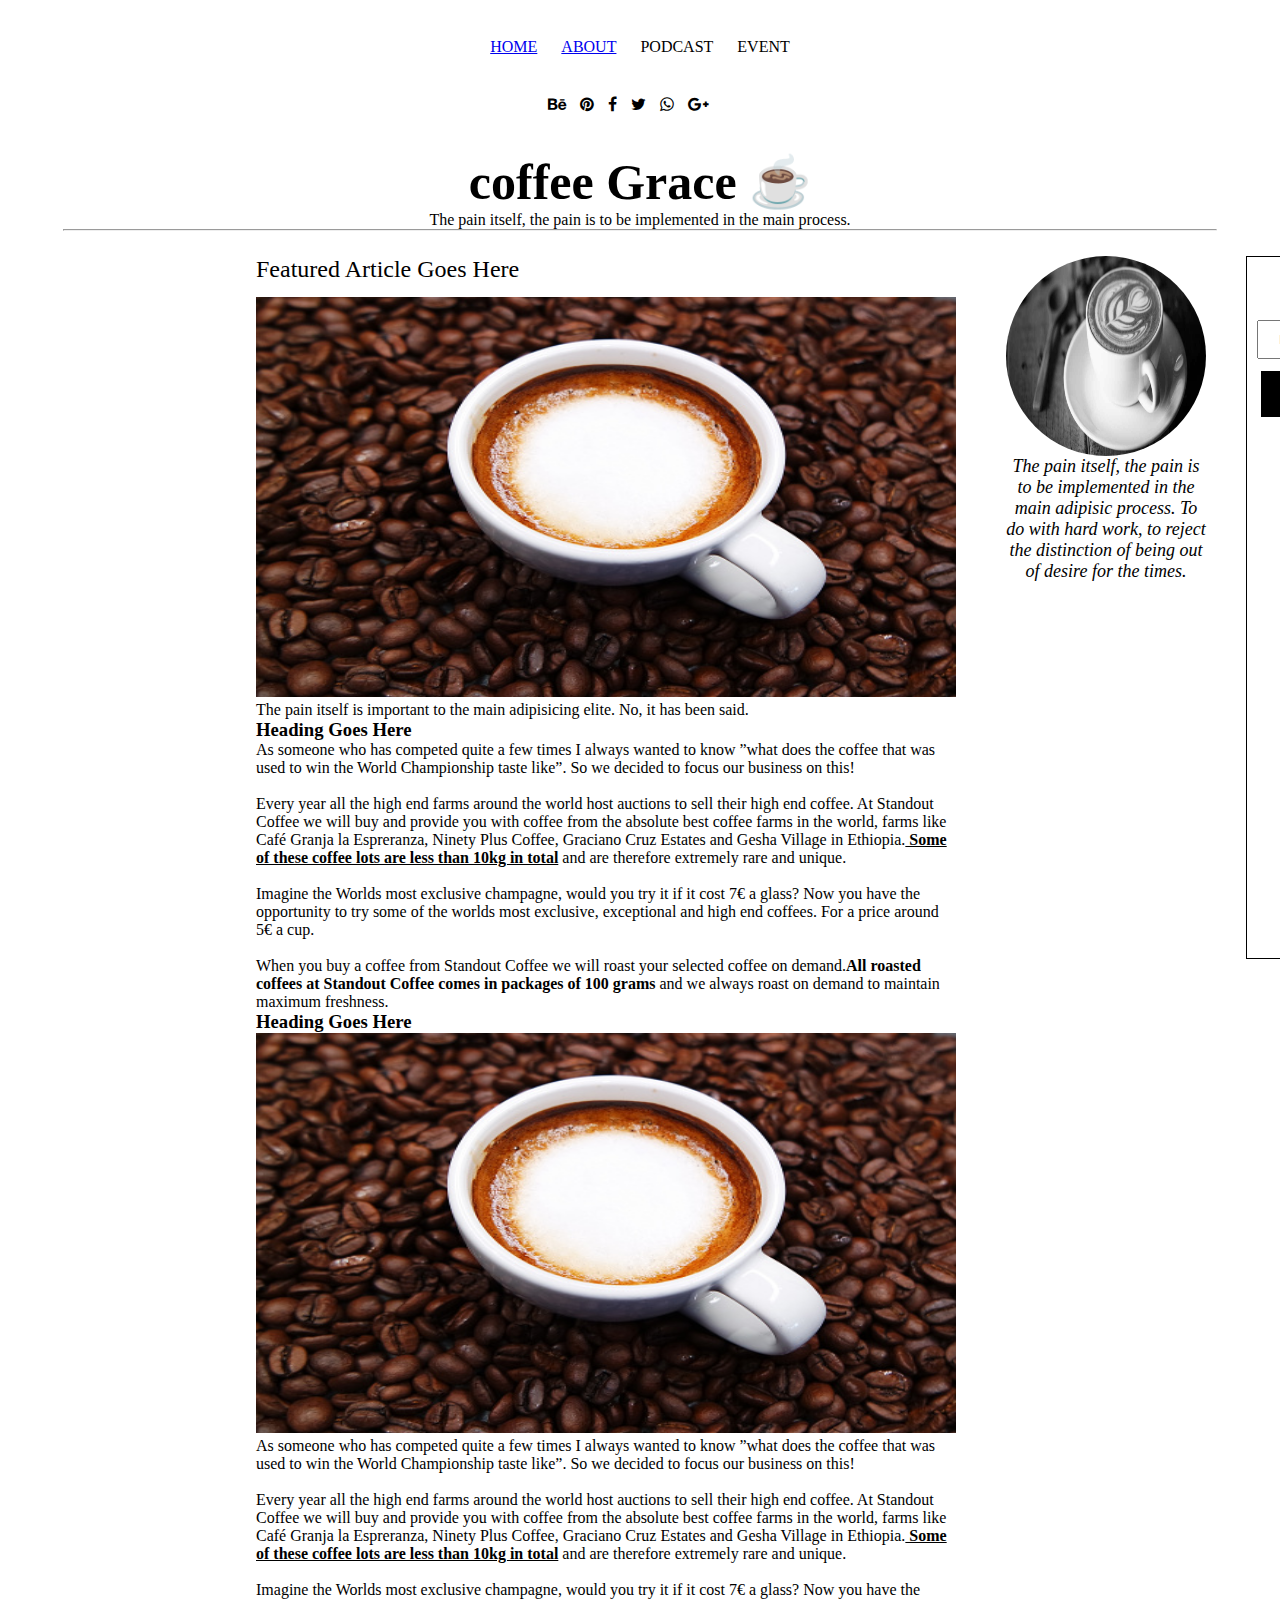
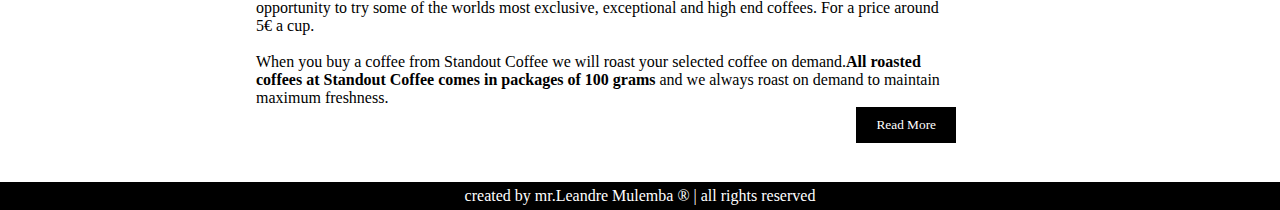
==== blogs.html @ 62d1dcc4 "coffe v-1.0" ====
<!DOCTYPE html>
<html lang="en">
  <head>
    <meta charset="utf-8">
    <meta name="viewport" content="width=device-width, initial-scale=1.0">
    <title> Blogs Coffee Grace</title>
    <link rel="stylesheet" href="blogs.css">
    <link rel="stylesheet" href="https://cdnjs.cloudflare.com/ajax/libs/font-awesome/4.7.0/css/font-awesome.css"/>
    
</head>
<body>
				<nav>
								<div class="nav-links">
												<ul>
								<li><a href="Accueil.html">Home</a></li>
																<li><a href="aboutus1.html">About</a></li>
																<li>Podcast</li>
																<li>Event</li>
												</ul>
								</div>
								<div class="accounts">
      							 <i class="fa fa-behance"></i>
      							 <i class="fa fa-pinterest"></i>
      							 <i class="fa fa-facebook"></i>
       						 <i class="fa fa-twitter"></i>
      							 <i class="fa fa-whatsapp"></i>
        				 <i class="fa fa-google-plus"></i>
        					<i class="fa fa-intagram"></i>
    				 </div>
    </nav>
    
    
<!-- section heard starts -->
<section class="header">
				
<h1>coffee Grace &#x2615;</h1>
<h4>The pain itself, the pain is to be implemented in the main process.</h4>

</section>
<!-- section heard ends -->

<hr>

<!-- section content starts -->   
<section class="content-container">
				
<div class="left-content">
   <h2>Featured Article Goes Here</h2>
     <div class="featured-article">
	<img src="Accueilphoto/image-3.jpg" alt="">
		<p>The pain itself is important to the main adipisicing elite.  No, it has been said.</p>
     </div>
				<h3>Heading Goes Here</h3>
 <p>As someone who has competed quite a few times I always wanted to know ”what does the coffee that was used to win the World Championship taste like”. So we decided to focus our business on this!</p><br>

<p>Every year all the high end farms around the world host auctions to sell their high end coffee. At Standout Coffee we will buy and provide you with coffee from the absolute best coffee farms in the world, farms like Café Granja la Espreranza, Ninety Plus Coffee, Graciano Cruz Estates and Gesha Village in Ethiopia.<b><u> Some of these coffee lots are less than 10kg in total</u></b> and are therefore extremely rare and unique.</p><br>

<p>Imagine the Worlds most exclusive champagne, would you try it if it cost 7€ a glass? Now you have the opportunity to try some of the worlds most exclusive, exceptional and high end coffees. For a price around 5€ a cup.</p><br>

<p>When you buy a coffee from Standout Coffee we will roast your selected coffee on demand.<b>All roasted coffees at Standout Coffee comes in packages of 100 grams</b> and we always roast on demand to maintain maximum freshness.</p> 
						<div class="another-article">
     <h3>Heading Goes Here</h3>
<img src="Accueilphoto/image-3.jpg" alt="">
 <p>As someone who has competed quite a few times I always wanted to know ”what does the coffee that was used to win the World Championship taste like”. So we decided to focus our business on this!</p><br>

<p>Every year all the high end farms around the world host auctions to sell their high end coffee. At Standout Coffee we will buy and provide you with coffee from the absolute best coffee farms in the world, farms like Café Granja la Espreranza, Ninety Plus Coffee, Graciano Cruz Estates and Gesha Village in Ethiopia.<b><u> Some of these coffee lots are less than 10kg in total</u></b> and are therefore extremely rare and unique.</p><br>

<p>Imagine the Worlds most exclusive champagne, would you try it if it cost 7€ a glass? Now you have the opportunity to try some of the worlds most exclusive, exceptional and high end coffees. For a price around 5€ a cup.</p><br>

<p>When you buy a coffee from Standout Coffee we will roast your selected coffee on demand.<b>All roasted coffees at Standout Coffee comes in packages of 100 grams</b> and we always roast on demand to maintain maximum freshness.</p> 

<button class="btn read-more-btn">Read More</button>
     </div>
</div>

<div class="right-content">
   	<div class="avatar-content">
   	<img src="Accueilphoto/image-4.jpg" alt="">
     												<p class="author-caption">The pain itself, the pain is to be implemented in the main adipisic process.  To do with hard work, to reject the distinction of being out of desire for the times.</p> 
   	</div>
   	
   <div class="newsletter">
    <h5>STAY UPDATED</h5>
  <input type="email" name="" id="" placeholder="EMAIL ADDRESS" required>
 <button type="submit" class="btn sub-btn">SUBSCRIBE</button>
   </div>
   
   	<div class="search">
   	<h5>SEARCH</h5>
  	<input type="text" placeholder="LOOKING FOR?">
<button class="search-btn">GO</button>  
   </div>
   
   <div class="topics">
   <h5>TOPICS</h5>
     	<ul>
     			<li>Minimalism</li>
   					<li>Travel</li>
     	 	<li><a href="Accueilphoto.html">Photography</a></li>
     			<li>Life</li>
     			<li>Family</li>
     			<li>Books</li>
     	</ul>
   </div>
   
   <div class="popular-post">
     <h5>POPULAR POST</h5>
<img src="Accueilphoto/image-5.jpg" alt="">
<p class="caption">A Lovely Caption</p>
<img src="Accueilphoto/image-6.jpg" alt="">
<p class="caption">A Lovely Caption</p>
   </div>
   
</div>
</section>

<!-- section content ends -->   

<footer>
<p> created by mr.Leandre Mulemba &#174 | all rights reserved</p>
</footer>

</body>
</html>
---- blogs.css ----
*{
				margin: 0;
				padding: 0;
				box-sizing: boder-box;
}
body{
    font-family: 'open Sans';
}
nav{
				display: grid;
				grid-template-areas:
				'nav-links accounts';
				width: 60%;
				margin: auto;
				margin-top: 3%;
				grid-gap: 40px;
}
li{
				list-style: none;
				display: inline;
				padding: 10px;
				text-transform: uppercase;
				cursor: pointer;
}
li:hover{ 
				font-weight:900;
}
i{
				margin-right: 10px;
				cursor: pointer;
}
i:hover{
				transform: scale(1.3);
}
.header{
				text-align: center;
				margin-top: 3%;
				margin-button: 2%;
}
h1{
	font-family:'Merriweather';
				font-size:50px;
}
h2,h4,h5{
				font-weight: 100;
}
hr{
				width: 70%;
				margin-left:auto;
				margin-right: auto;
				margin-bottom: 2%;
}
.content-container{
				display: grid;
				grid-template-areas:
				'left-content right-content';
				width: 60%;
				margin: auto;
				grid-gap: 50px;
				text-align: left;
}
.featured-article, .another-content{
				margin-top: 2%;
				margin-button: 2%;
} 
.another-content h3, p{
				margin-button: 10%;
}
img{
				height:400px;
				width: 700px;
}
.btn{
				font-family: 'open Sans';
}
.read-more-btn{
				background-color: black;
				border: none;
				color: white;
				float: right;
				padding: 10px 20px 10px 20px;
}
.red-more-btn:hover{
				background-color: #a9a9a9;
}
.right-content img{
				height: 200px;
				width: 200px;
				border-radius: 50%;
				filter: grayscale(1);
				display: block;
				margin-left:auto;
				margin-right: auto;
				margin-button: 2%;
}
.author-caption{
				font-style: italic;
				text-align: center;
				font-size: 18px;
				font-family: 'Allura';
}
.newsletter{
				margin-top: 10px;
				border: 1px solid black;
				padding: 25px 10px 25px 10px;
				text-align: center;
				grid-area: newsletter;
}
h5{
				margin-bottom: 10%;
}
input[type ="email"]{
				 padding: 10px 20px 10px 20px;
				 outline: none;
}
::placeholder{
				texte-align: center;
}
.sub-btn{
				background-color: black;
				border: none;
				color: white;
				padding: 15px 70px 15px 70px;
				margin-top: 5%;
}
.sub-btn:hover{
				background-color: #a9a9a9;
}
.search{
				margin-top: 10%;
				text-align: center;
				grid-area: search;
}
.search h5{
				background-color: black;
				color: white;
				padding: 10px;
}
input[type="text"]{
				padding: 5px;
				width: 80%;
				outline: none;
}
.search-btn{
				float: right;
				padding: 5px 8px;
				background-color: black;
				border: none;
				color: white;
				font-suze: 15px;
}
.search-btn:hover{
				background-color: #a9a9a9;
}
.topics{
				margin-top: 10%;
				text-align: center;
				grid-area: topics;
}
.topics h5{
				background-color: black;
				color: white;
				padding: 10px;
}
.topics li{
				text-transform: none;
				display: block;
				padding: 5px;
				opacity: 0.8;
}
.popular-posts{
				margin-top: 10%;
				text-align: center;
				grid-area: popular-post;
}
.popular-posts h5{
				background-color: black;
				color: white;
				padding: 10px;
}
.popular-posts img{
				height: 240px;
				width: 220px;
				border-radius: 0!important;
				display: block;
				margin-left:auto;
				margin-right: auto;
				margin-button: 3%;
}
.caption{
				font-family: 'Allura';
				font-style: italic;
}
footer{
				margin-top: 3%;
				text-align: center;
				background-color: black;
				color: white;
				padding: 5px;
}
.featured-article{
				grid-area: featured-article;
}
.another-article{
				grid-area: another-article;
}
.avatar-content{
				grid-area: avatar-content;
}
@media(max-width: 1299px){
				nav{
								grid-template-areas:
								'nav-links' 
								'accounts';
								text-align: center;
				}
				.content-comtainer{
								grid-template-areas:
								'left-content' 
								'right-content';
								width: 70%;
								margin: auto;
				}
				hr{
								width: 90%;
								margin-left:auto;
								margin-right: auto;
								margin-button: 2%;
				}
				.right-content{
								display: grid;
								grid-template-areas:
								'avatar-content newsletter';
								'search topics';
								grid-gap: 40px;
				}
				.newsletter{
								margin-top:0;
				}
				.popular-posts{
								display: none;
				}
				.topics{
								margin-top: 30px;
				}
}
@media(max-width: 700px){
				nav li{
								display: block;
				}
				.content-container{
								grid-template-areas:
								'left-content'
								'right-content';
								grip-gap: 40px;
								width: 80%;
								margin: auto;
				}
				hr{
								width: 90%;
								margin-left:auto;
								margin-right: auto;
								margin-button: 2%;
				}
				.left-content img{
								height: 300px;
								width: 400px;
								display: block;
								margin-left:auto;
								margin-right: auto;
				}
				.right-content{
								display: grid;
								grid-template-areas:
								'avatar-content'
								'newsletter'
								'search'
								'topics';
								width: 50%;
								margin: auto;
				}
				.newsletter, .topics, .search{
								margin-top: 3%;
				}
				.read-more-btn{
								float:left;
				}
}
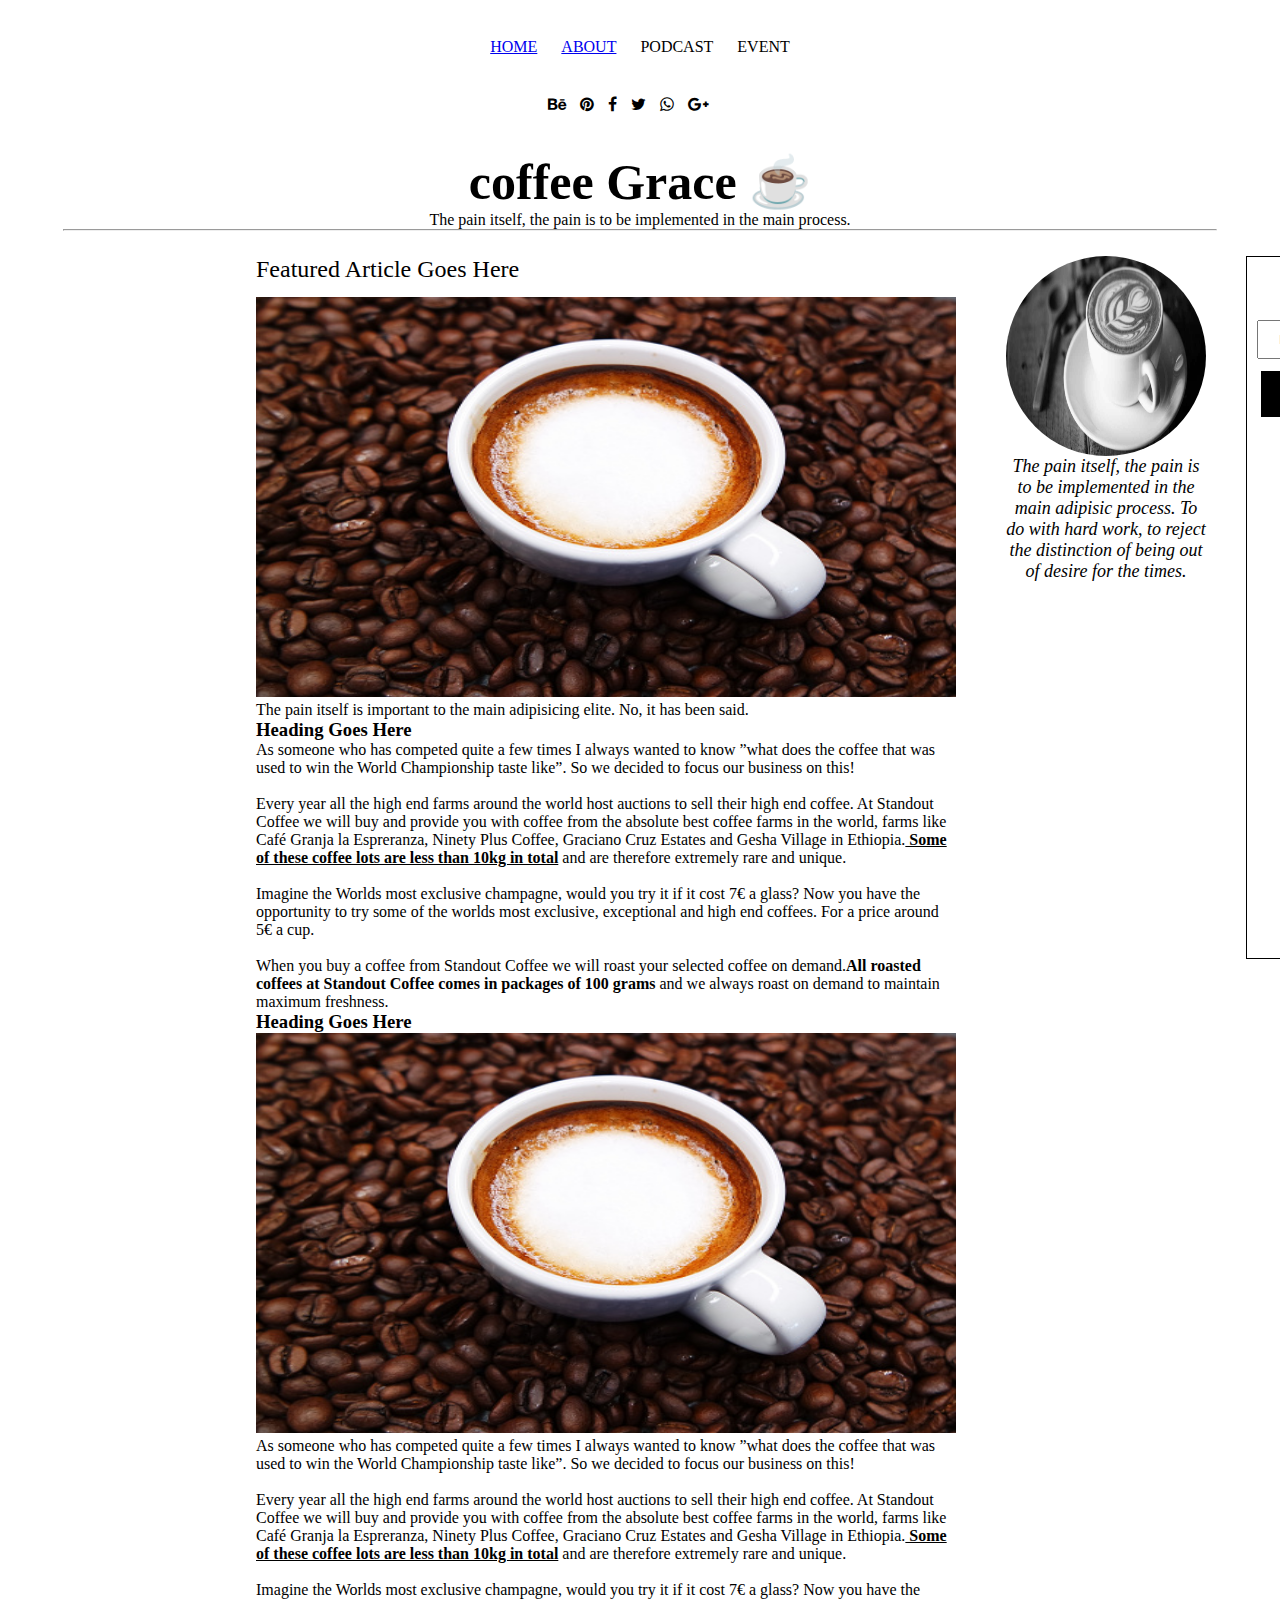
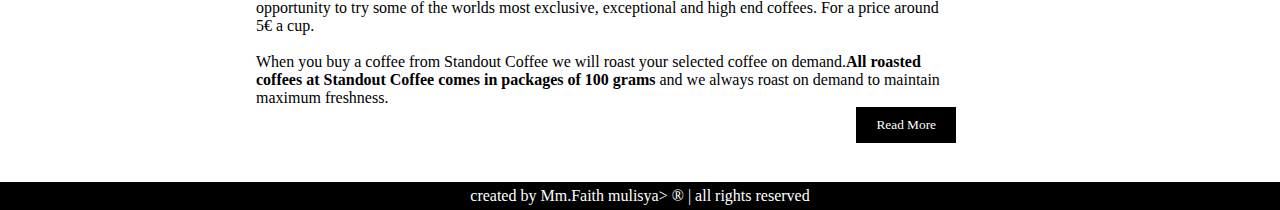
==== commit 1b4baefb: "Update blogs.html" ====
--- a/blogs.html
+++ b/blogs.html
@@ -12,7 +12,7 @@
 				<nav>
 								<div class="nav-links">
 												<ul>
-								<li><a href="Accueil.html">Home</a></li>
+								<li><a href="index.html">Home</a></li>
 																<li><a href="aboutus1.html">About</a></li>
 																<li>Podcast</li>
 																<li>Event</li>
@@ -117,7 +117,7 @@
 <!-- section content ends -->   
 
 <footer>
-<p> created by mr.Leandre Mulemba &#174 | all rights reserved</p>
+    <div class="credit">created<span> by Mm.Faith mulisya> &#174</span> | all rights reserved</div> 
 </footer>
 
 </body>
